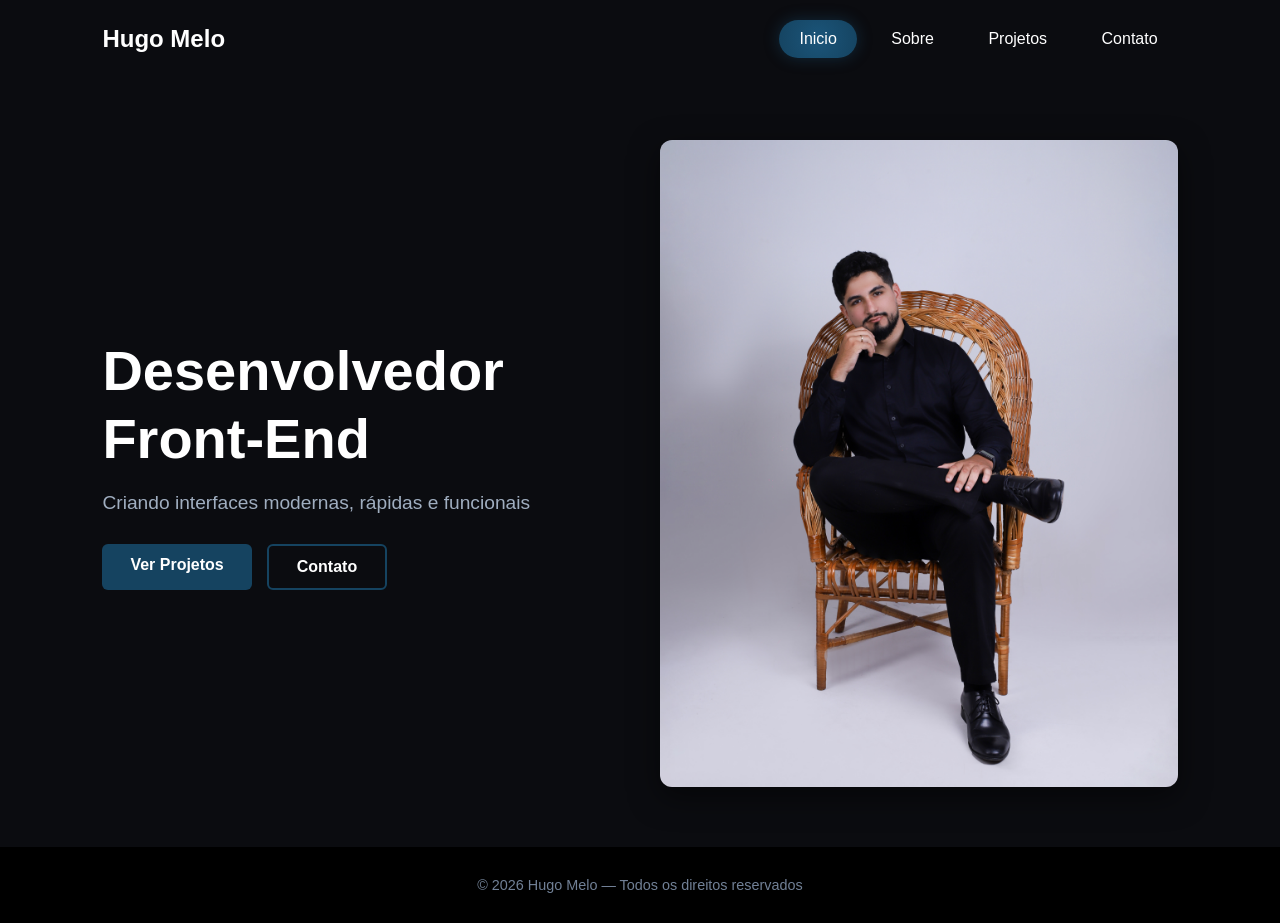
==== index.html @ 646eabbf "Adiciona arquivos estruturais e estilos do portfolio" ====
<!DOCTYPE html>
<html lang="PT-br">

<head>
    <meta charset="UTF-8">
    <meta name="viewport" content="width=device-width, initial-scale=1.0">
    <title>Portifolio</title>
    <link rel="stylesheet" href="src/css/estilos.css">
</head>

<body>
    <header class="header-container">
        <h2 class="logo"><a href="index.html">Hugo Melo</a></h2>
        <nav class="nav-menu">
            <a href="index.html" class="active">Inicio</a>
            <a href="sobre.html">Sobre</a>
            <a href="projetos.html">Projetos</a>
            <a href="contato.html">Contato</a>
        </nav>
    </header>

    <main>
        <section class="hero-section">
            
            <div class="hero-content">
                <h1>Desenvolvedor Front-End</h1>
                <p>Criando interfaces modernas, rápidas e funcionais</p>
                <div class="hero-buttons">
                    <a href="projetos.html" class="btn-primary">Ver Projetos</a>
                    <a href="contato.html" class="btn-secondary">Contato</a>
                </div>
            </div> 

            <div class="hero-image">
                <img src="src/img/inicio.jpg" alt="Foto de perfil">
            </div> 
        </section>
    </main>

    <footer class="footer-container">
        <p>© 2026 Hugo Melo — Todos os direitos reservados</p>
    </footer>

    <script src="src/js/script.js"></script>
</body>

</html>
---- src/css/estilos.css ----
* {
    margin: 0;
    padding: 0;
    box-sizing: border-box;
    font-family: 'Segoe UI', Tahoma, Geneva, Verdana, sans-serif;
}

body {
    background-color: #0b0c10;
    color: #ffffff;
    min-height: 100vh;
    display: flex;
    flex-direction: column;
    justify-content: space-between;
}

main {
    padding-top: 80px; /* Cria um espaço de segurança para o conteúdo não sumir atrás do menu */
}

a {
    text-decoration: none;
    color: inherit;
    transition: 0.3s ease;
}

.header-container {
    display: flex;
    justify-content: space-between;
    align-items: center;
    padding: 20px 8%;
    background-color: #0b0c10;
    
    
    position: fixed;
    top: 0;
    left: 0;
    width: 100%;
    z-index: 1000; 
}

.logo a:hover {
    color: #154360;
}

.nav-menu a {
    margin-left: 10px;
    font-size: 1rem;
    font-weight: 500;
    color: #ffffff;
    padding: 10px 20px;
    border-radius: 20px;
    background-color: transparent;
    display: inline-block;
}

.nav-menu a:hover,
.nav-menu a.active {
    background: radial-gradient(circle, #1b557a 0%, #154360 100%);
    box-shadow: 0 0 15px rgba(27, 85, 122, 0.4);
    color: #ffffff;
}

.hero-section {
    display: flex;
    align-items: center;
    justify-content: space-between;
    padding: 60px 8%;
    gap: 40px;
    flex-grow: 1;
}

.hero-content {
    flex: 1;
    max-width: 600px;
}

.hero-content h1 {
    font-size: 3.5rem;
    font-weight: 700;
    line-height: 1.2;
    margin-bottom: 20px;
}

.hero-content p {
    font-size: 1.2rem;
    color: #a0aec0;
    margin-bottom: 30px;
}

.hero-buttons {
    display: flex;
    gap: 15px;
}

.btn-primary {
    background-color: #154360;
    color: #ffffff;
    padding: 12px 28px;
    border-radius: 6px;
    font-weight: 600;
}

.btn-primary:hover {
    background: radial-gradient(circle, #1b557a 0%, #154360 100%);
    box-shadow: 0 0 15px rgba(27, 85, 122, 0.4);
}

.btn-secondary {
    background-color: transparent;
    color: #ffffff;
    padding: 12px 28px;
    border-radius: 6px;
    border: 2px solid #154360;
    font-weight: 600;
}

.btn-secondary:hover {
    background: radial-gradient(circle, #154360 0%, #0b0c10 100%);
    box-shadow: 0 0 15px rgba(21, 67, 96, 0.3);
}

.hero-image {
    flex: 1;
    display: flex;
    justify-content: center;
}

.hero-image img {
    max-width: 100%;
    height: auto;
    border-radius: 12px;
    object-fit: cover;
    box-shadow: 0px 10px 30px rgba(0, 0, 0, 0.5);
}

.footer-container {
    text-align: center;
    padding: 30px 20px;
    background-color: #000000;
    color: #718096;
    font-size: 0.9rem;
}

@media (max-width: 768px) {
    .header-container {
        flex-direction: column;
        gap: 15px;
    }

    .hero-section {
        flex-direction: column-reverse;
        text-align: center;
        padding-top: 20px;
    }

    .hero-content h1 {
        font-size: 2.5rem;
    }

    .hero-buttons {
        justify-content: center;
    }
}

/* ==========================================================================
   PÁGINA: SOBRE
   ========================================================================== */
.about-section {
    display: flex;
    align-items: center;
    justify-content: space-between;
    padding: 60px 8%;
    gap: 50px;
}

.about-image {
    flex: 1;
    display: flex;
    justify-content: center;
}

.about-image img {
    max-width: 320px; /* Controla o tamanho máximo da imagem para ela não ficar gigante */
    width: 100%;
    height: auto;
    border-radius: 12px;
    box-shadow: 0px 10px 30px rgba(0, 0, 0, 0.5);
}

.about-content {
    flex: 2; /* Faz o texto ocupar um espaço maior que a imagem proporcionalmente */
}

.about-content h2 {
    font-size: 2.5rem;
    margin-bottom: 20px;
}

.about-content p {
    font-size: 1.1rem;
    color: #a0aec0;
    line-height: 1.8;
}

/* SEÇÃO DE TECNOLOGIAS (GRID) */
.tech-section {
    padding: 40px 8% 80px 8%;
    text-align: center;
}

.tech-section h2 {
    font-size: 2.5rem;
    margin-bottom: 40px;
}

.tech-grid {
    display: flex;
    justify-content: center;
    flex-wrap: wrap;
    gap: 30px;
}

.tech-card {
    background-color: #0f111a;
    padding: 20px 30px;
    border-radius: 10px;
    display: flex;
    flex-direction: column;
    align-items: center;
    gap: 15px;
    min-width: 140px;
    transition: transform 0.3s ease;
}

.tech-card:hover {
    transform: translateY(-5px);
}

.tech-card img {
    width: 50px;
    height: 50px;
    object-fit: contain;
}

.tech-card p {
    font-size: 1rem;
    font-weight: 500;
    color: #ffffff;
}

@media (max-width: 768px) {
    .header-container {
        flex-direction: column;
        gap: 15px;
    }

    .hero-section {
        flex-direction: column-reverse;
        text-align: center;
        padding-top: 20px;
    }

    .hero-content h1 {
        font-size: 2.5rem;
    }

    .hero-buttons {
        justify-content: center;
    }

    .about-section {
        flex-direction: column;
        text-align: center;
    }

    .about-section img {
        max-width: 100%;
    }
}
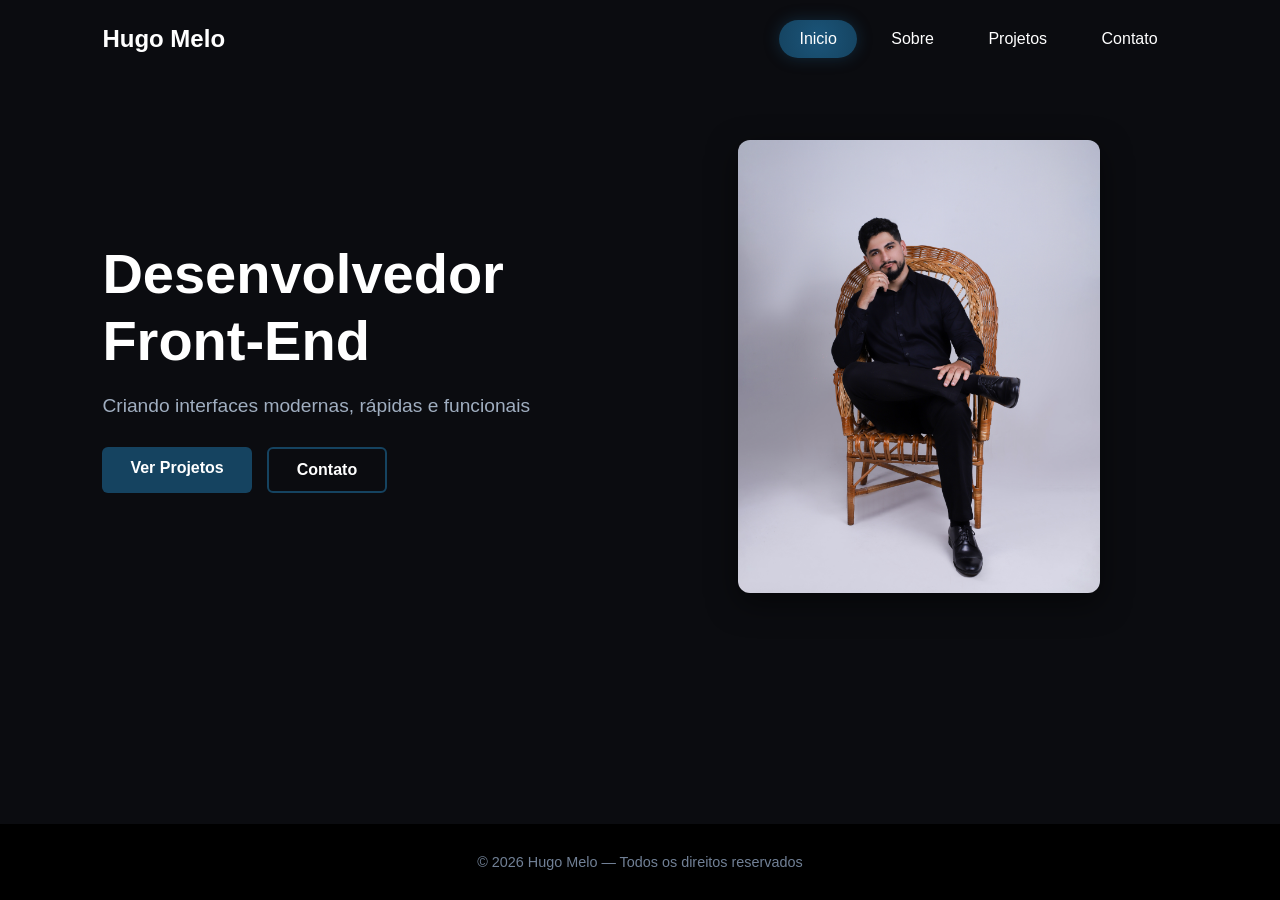
==== commit 4b998bb9: "Finaliza pagina de contato, validacao em JS e atualiza o README" ====
--- a/index.html
+++ b/index.html
@@ -11,17 +11,24 @@
 <body>
     <header class="header-container">
         <h2 class="logo"><a href="index.html">Hugo Melo</a></h2>
-        <nav class="nav-menu">
+
+        <nav class="nav-menu" id="nav-menu">
             <a href="index.html" class="active">Inicio</a>
             <a href="sobre.html">Sobre</a>
             <a href="projetos.html">Projetos</a>
             <a href="contato.html">Contato</a>
         </nav>
+
+        <button class="menu-hamburger" id="menu-hamburger" aria-label="Abrir menu">
+            <span class="bar"></span>
+            <span class="bar"></span>
+            <span class="bar"></span>
+        </button>
     </header>
 
     <main>
         <section class="hero-section">
-            
+
             <div class="hero-content">
                 <h1>Desenvolvedor Front-End</h1>
                 <p>Criando interfaces modernas, rápidas e funcionais</p>
@@ -29,11 +36,11 @@
                     <a href="projetos.html" class="btn-primary">Ver Projetos</a>
                     <a href="contato.html" class="btn-secondary">Contato</a>
                 </div>
-            </div> 
+            </div>
 
             <div class="hero-image">
                 <img src="src/img/inicio.jpg" alt="Foto de perfil">
-            </div> 
+            </div>
         </section>
     </main>
 
--- a/src/css/estilos.css
+++ b/src/css/estilos.css
@@ -1,3 +1,6 @@
+/* ==========================================================================
+   1. CONFIGURAÇÕES GERAIS E RESETS
+   ========================================================================== */
 * {
     margin: 0;
     padding: 0;
@@ -15,7 +18,7 @@
 }
 
 main {
-    padding-top: 80px; /* Cria um espaço de segurança para o conteúdo não sumir atrás do menu */
+    padding-top: 80px;
 }
 
 a {
@@ -24,19 +27,52 @@
     transition: 0.3s ease;
 }
 
+/* ==========================================================================
+   2. COMPONENTES GERAIS (BOTÕES)
+   ========================================================================== */
+.btn-primary {
+    background-color: #154360;
+    color: #ffffff;
+    padding: 12px 28px;
+    border-radius: 6px;
+    font-weight: 600;
+    display: inline-block;
+}
+
+.btn-primary:hover {
+    background: radial-gradient(circle, #1b557a 0%, #154360 100%);
+    box-shadow: 0 0 15px rgba(27, 85, 122, 0.4);
+}
+
+.btn-secondary {
+    background-color: transparent;
+    color: #ffffff;
+    padding: 12px 28px;
+    border-radius: 6px;
+    border: 2px solid #154360;
+    font-weight: 600;
+    display: inline-block;
+}
+
+.btn-secondary:hover {
+    background: radial-gradient(circle, #154360 0%, #0b0c10 100%);
+    box-shadow: 0 0 15px rgba(21, 67, 96, 0.3);
+}
+
+/* ==========================================================================
+   3. CABEÇALHO GLOBAL (MENU NAV)
+   ========================================================================== */
 .header-container {
     display: flex;
     justify-content: space-between;
     align-items: center;
     padding: 20px 8%;
     background-color: #0b0c10;
-    
-    
     position: fixed;
     top: 0;
     left: 0;
     width: 100%;
-    z-index: 1000; 
+    z-index: 1000;
 }
 
 .logo a:hover {
@@ -61,6 +97,29 @@
     color: #ffffff;
 }
 
+
+.menu-hamburger {
+    display: none;
+    background: none;
+    border: none;
+    cursor: pointer;
+    flex-direction: column;
+    gap: 6px;
+    padding: 5px;
+}
+
+.menu-hamburger .bar {
+    display: block;
+    width: 28px;
+    height: 3px;
+    background-color: #ffffff;
+    border-radius: 3px;
+    transition: 0.3s ease;
+}
+
+/* ==========================================================================
+   4. PÁGINA: INÍCIO (HERO)
+   ========================================================================== */
 .hero-section {
     display: flex;
     align-items: center;
@@ -93,33 +152,6 @@
     gap: 15px;
 }
 
-.btn-primary {
-    background-color: #154360;
-    color: #ffffff;
-    padding: 12px 28px;
-    border-radius: 6px;
-    font-weight: 600;
-}
-
-.btn-primary:hover {
-    background: radial-gradient(circle, #1b557a 0%, #154360 100%);
-    box-shadow: 0 0 15px rgba(27, 85, 122, 0.4);
-}
-
-.btn-secondary {
-    background-color: transparent;
-    color: #ffffff;
-    padding: 12px 28px;
-    border-radius: 6px;
-    border: 2px solid #154360;
-    font-weight: 600;
-}
-
-.btn-secondary:hover {
-    background: radial-gradient(circle, #154360 0%, #0b0c10 100%);
-    box-shadow: 0 0 15px rgba(21, 67, 96, 0.3);
-}
-
 .hero-image {
     flex: 1;
     display: flex;
@@ -127,13 +159,174 @@
 }
 
 .hero-image img {
-    max-width: 100%;
+    max-width: 70%;
     height: auto;
     border-radius: 12px;
     object-fit: cover;
     box-shadow: 0px 10px 30px rgba(0, 0, 0, 0.5);
 }
 
+/* ==========================================================================
+   5. PÁGINA: SOBRE MIM & TECNOLOGIAS
+   ========================================================================== */
+.about-section {
+    display: flex;
+    align-items: center;
+    justify-content: space-between;
+    padding: 60px 8%;
+    gap: 50px;
+}
+
+.about-image {
+    flex: 1;
+    display: flex;
+    justify-content: center;
+}
+
+.about-image img {
+    max-width: 320px;
+    width: 100%;
+    height: auto;
+    border-radius: 12px;
+    box-shadow: 0px 10px 30px rgba(0, 0, 0, 0.5);
+}
+
+.about-content {
+    flex: 2;
+}
+
+.about-content h2 {
+    font-size: 2.5rem;
+    margin-bottom: 20px;
+}
+
+.about-content p {
+    font-size: 1.1rem;
+    color: #a0aec0;
+    line-height: 1.8;
+}
+
+.tech-section {
+    padding: 40px 8% 80px 8%;
+    text-align: center;
+}
+
+.tech-section h2 {
+    font-size: 2.5rem;
+    margin-bottom: 40px;
+}
+
+.tech-grid {
+    display: flex;
+    justify-content: center;
+    flex-wrap: wrap;
+    gap: 30px;
+}
+
+.tech-card {
+    background-color: #0f111a;
+    padding: 20px 30px;
+    border-radius: 10px;
+    display: flex;
+    flex-direction: column;
+    align-items: center;
+    gap: 15px;
+    min-width: 140px;
+    transition: transform 0.3s ease;
+}
+
+.tech-card:hover {
+    transform: translateY(-5px);
+}
+
+.tech-card img {
+    width: 50px;
+    height: 50px;
+    object-fit: contain;
+}
+
+.tech-card p {
+    font-size: 1rem;
+    font-weight: 500;
+    color: #ffffff;
+}
+
+/* ==========================================================================
+   6. PÁGINA: MEUS PROJETOS
+   ========================================================================== */
+.projects-section {
+    padding: 60px 8% 80px 8%;
+    text-align: center;
+}
+
+.projects-section h2 {
+    font-size: 2.5rem;
+    margin-bottom: 40px;
+}
+
+.projects-grid {
+    display: grid;
+    grid-template-columns: repeat(auto-fit, minmax(300px, 1fr));
+    gap: 30px;
+    justify-content: center;
+}
+
+.project-card {
+    background-color: #0f111a;
+    border-radius: 12px;
+    overflow: hidden;
+    border: 1px solid rgba(21, 67, 96, 0.2);
+    transition: transform 0.3s ease, box-shadow 0.3s ease;
+    display: flex;
+    flex-direction: column;
+    text-align: left;
+}
+
+.project-card:hover {
+    transform: translateY(-8px);
+    box-shadow: 0 10px 25px rgba(27, 85, 122, 0.3);
+    border-color: #154360;
+}
+
+.project-card img {
+    width: 100%;
+    height: 200px;
+    object-fit: cover;
+    border-bottom: 2px solid #154360;
+}
+
+.project-info {
+    padding: 25px;
+    display: flex;
+    flex-direction: column;
+    gap: 15px;
+    flex-grow: 1;
+}
+
+.project-info h3 {
+    font-size: 1.4rem;
+    color: #ffffff;
+}
+
+.project-info p {
+    font-size: 1rem;
+    color: #a0aec0;
+    line-height: 1.6;
+    flex-grow: 1;
+}
+
+.project-info .btn-primary,
+.project-info .btn-secondary {
+    display: inline-block;
+    text-align: center;
+    padding: 10px 20px;
+    font-size: 0.95rem;
+    margin-top: auto;
+}
+
+/* ==========================================================================
+   7. RODAPÉ GLOBAL (FOOTER)
+   ========================================================================== */
 .footer-container {
     text-align: center;
     padding: 30px 20px;
@@ -142,10 +335,59 @@
     font-size: 0.9rem;
 }
 
+/* ==========================================================================
+   8. REGRAS DE RESPONSIVIDADE INTERNACIONAIS (CELULAR)
+   ========================================================================== */
 @media (max-width: 768px) {
+
     .header-container {
+        flex-direction: row;
+        justify-content: space-between;
+        padding: 15px 8%;
+    }
+
+    .menu-hamburger {
+        display: flex;
+    }
+
+
+    .nav-menu {
+        position: fixed;
+        top: 70px;
+        left: -100%;
+        width: 100%;
+        height: calc(100vh - 70px);
+        background-color: #0b0c10;
+        display: flex;
         flex-direction: column;
-        gap: 15px;
+        align-items: center;
+        gap: 20px;
+        padding-top: 40px;
+        transition: 0.3s ease;
+    }
+
+    .nav-menu a {
+        margin-left: 0;
+        font-size: 1.2rem;
+        width: 80%;
+        text-align: center;
+    }
+
+
+    .nav-menu.active {
+        left: 0;
+    }
+
+    .menu-hamburger.active .bar:nth-child(1) {
+        transform: translateY(9px) rotate(45deg);
+    }
+
+    .menu-hamburger.active .bar:nth-child(2) {
+        opacity: 0;
+    }
+
+    .menu-hamburger.active .bar:nth-child(3) {
+        transform: translateY(-9px) rotate(-45deg);
     }
 
     .hero-section {
@@ -161,113 +403,11 @@
     .hero-buttons {
         justify-content: center;
     }
-}
-
-/* ==========================================================================
-   PÁGINA: SOBRE
-   ========================================================================== */
-.about-section {
-    display: flex;
-    align-items: center;
-    justify-content: space-between;
-    padding: 60px 8%;
-    gap: 50px;
-}
-
-.about-image {
-    flex: 1;
-    display: flex;
-    justify-content: center;
-}
-
-.about-image img {
-    max-width: 320px; /* Controla o tamanho máximo da imagem para ela não ficar gigante */
-    width: 100%;
-    height: auto;
-    border-radius: 12px;
-    box-shadow: 0px 10px 30px rgba(0, 0, 0, 0.5);
-}
-
-.about-content {
-    flex: 2; /* Faz o texto ocupar um espaço maior que a imagem proporcionalmente */
-}
-
-.about-content h2 {
-    font-size: 2.5rem;
-    margin-bottom: 20px;
-}
-
-.about-content p {
-    font-size: 1.1rem;
-    color: #a0aec0;
-    line-height: 1.8;
-}
-
-/* SEÇÃO DE TECNOLOGIAS (GRID) */
-.tech-section {
-    padding: 40px 8% 80px 8%;
-    text-align: center;
-}
-
-.tech-section h2 {
-    font-size: 2.5rem;
-    margin-bottom: 40px;
-}
-
-.tech-grid {
-    display: flex;
-    justify-content: center;
-    flex-wrap: wrap;
-    gap: 30px;
-}
-
-.tech-card {
-    background-color: #0f111a;
-    padding: 20px 30px;
-    border-radius: 10px;
-    display: flex;
-    flex-direction: column;
-    align-items: center;
-    gap: 15px;
-    min-width: 140px;
-    transition: transform 0.3s ease;
-}
-
-.tech-card:hover {
-    transform: translateY(-5px);
-}
-
-.tech-card img {
-    width: 50px;
-    height: 50px;
-    object-fit: contain;
-}
-
-.tech-card p {
-    font-size: 1rem;
-    font-weight: 500;
-    color: #ffffff;
-}
-
-@media (max-width: 768px) {
-    .header-container {
-        flex-direction: column;
-        gap: 15px;
-    }
-
-    .hero-section {
-        flex-direction: column-reverse;
-        text-align: center;
-        padding-top: 20px;
-    }
-
-    .hero-content h1 {
-        font-size: 2.5rem;
-    }
-
-    .hero-buttons {
-        justify-content: center;
-    }
+
+    .hero-image img {
+        max-width: 100%;
+    }
+
 
     .about-section {
         flex-direction: column;
@@ -277,4 +417,82 @@
     .about-section img {
         max-width: 100%;
     }
+
+    .contact-form {
+        padding: 25px;
+    }
+}
+
+/* ==========================================================================
+   PÁGINA: CONTATO
+   ========================================================================== */
+.contact-section {
+    padding: 60px 8% 80px 8%;
+    display: flex;
+    flex-direction: column;
+    align-items: center;
+    text-align: center;
+}
+
+.contact-section h2 {
+    font-size: 2.5rem;
+    margin-bottom: 30px;
+}
+
+.contact-form {
+    background-color: #0f111a;
+    padding: 40px;
+    border-radius: 12px;
+    border: 1px solid rgba(21, 67, 96, 0.2);
+    width: 100%;
+    max-width: 550px;
+    display: flex;
+    flex-direction: column;
+    gap: 20px;
+    box-shadow: 0px 10px 30px rgba(0, 0, 0, 0.3);
+    text-align: left; 
+}
+
+.form-group {
+    display: flex;
+    flex-direction: column;
+    gap: 8px;
+}
+
+.form-group label {
+    font-size: 0.95rem;
+    font-weight: 500;
+    color: #a0aec0;
+}
+
+.form-group input,
+.form-group textarea {
+    background-color: #0b0c10;
+    border: 2px solid rgba(21, 67, 96, 0.4);
+    border-radius: 6px;
+    padding: 12px 15px;
+    color: #ffffff;
+    font-size: 1rem;
+    outline: none;
+    transition: border-color 0.3s ease, box-shadow 0.3s ease;
+    width: 100%;
+}
+
+.form-group input:focus,
+.form-group textarea:focus {
+    border-color: #154360;
+    box-shadow: 0 0 10px rgba(27, 85, 122, 0.3);
+}
+
+.form-group textarea {
+    resize: vertical;
+}
+
+.contact-form .btn-primary {
+    width: 100%;
+    text-align: center;
+    cursor: pointer;
+    border: none;
+    font-size: 1rem;
+    margin-top: 10px;
 }
